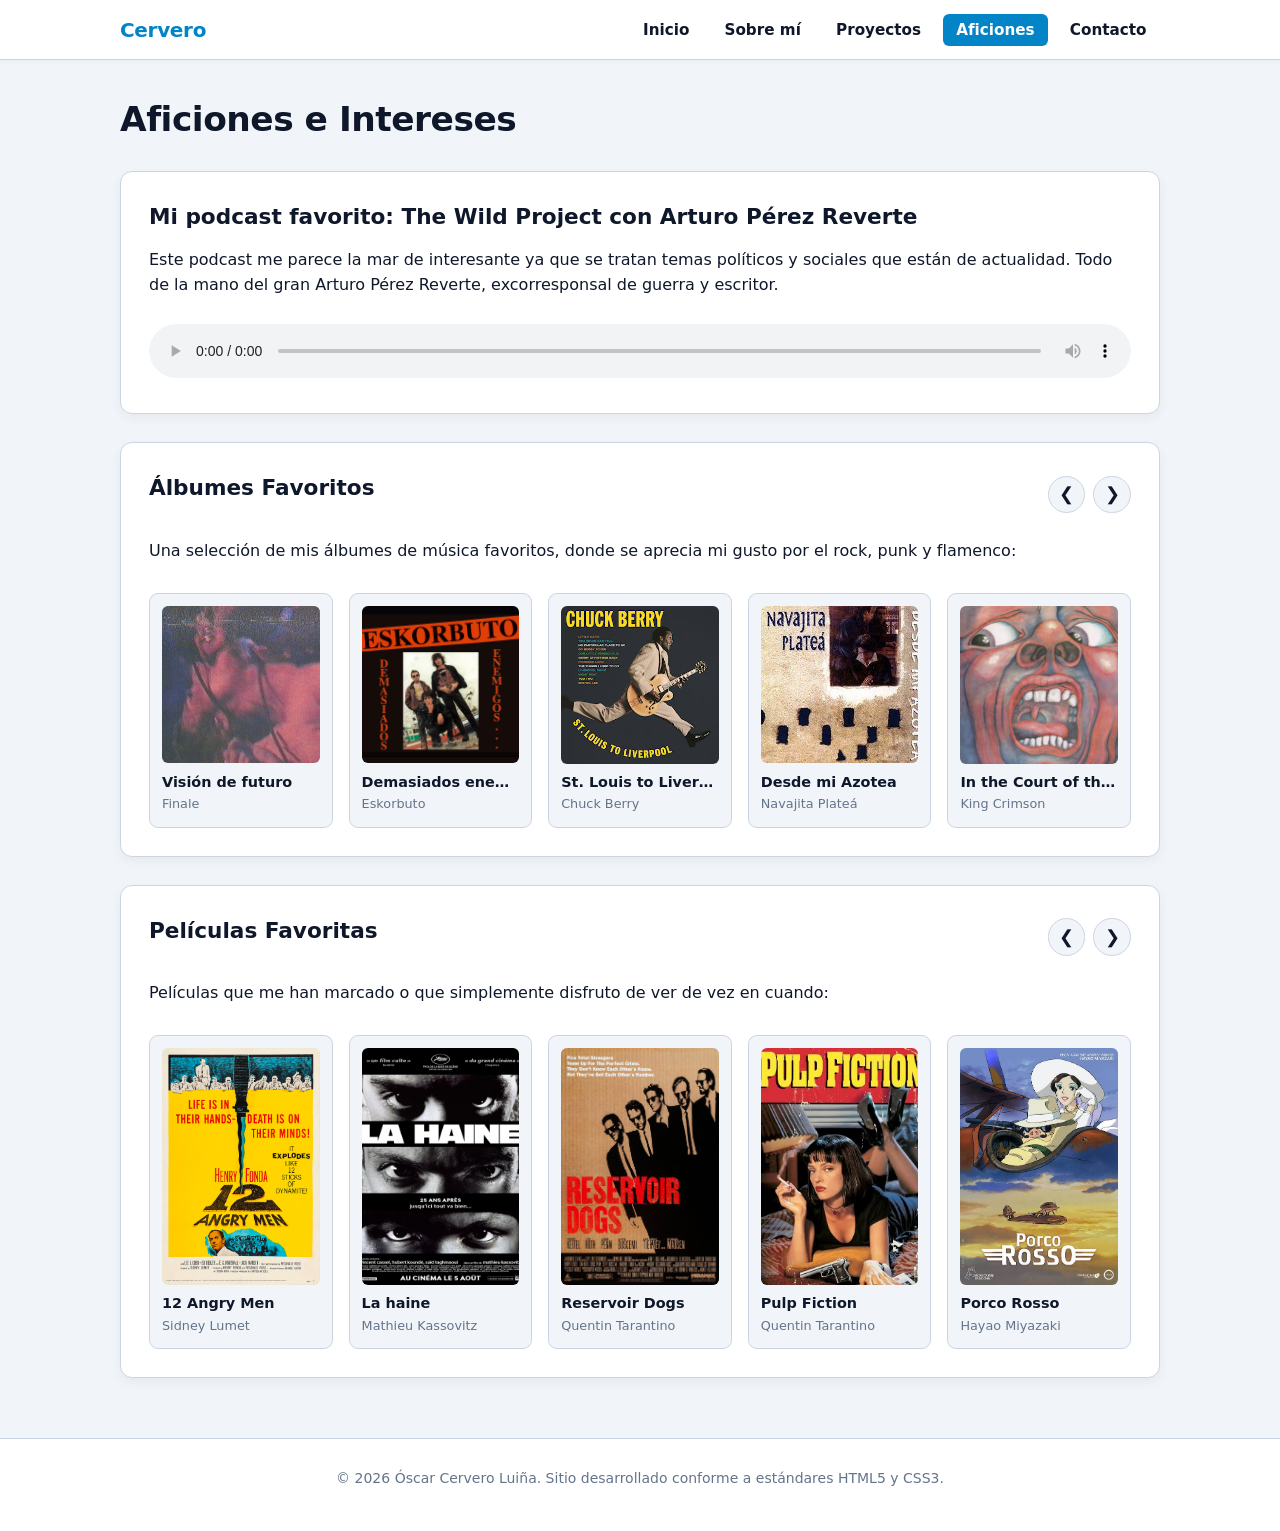
==== aficiones.html @ fde18aa8 "Add files via upload" ====
<!DOCTYPE html>
<html lang="es">
<head>
  <meta charset="UTF-8">
  <meta name="viewport" content="width=device-width, initial-scale=1.0">
  <meta name="description" content="Aficiones, música, tecnología y podcast recomendado.">
  <title>Aficiones | Mi Sitio Web</title>
  <link rel="stylesheet" href="css/base.css">
  <link rel="stylesheet" href="css/aficiones.css">
  <script src="js/layout.js" defer></script>
</head>
<body>
  <header></header>

  <main>
    <h1>Aficiones e Intereses</h1>

    <section>
      <h2>Mi podcast favorito: The Wild Project con Arturo Pérez Reverte</h2>
      <p>Este podcast me parece la mar de interesante ya que se tratan temas políticos y sociales que están de actualidad. Todo de la mano del gran Arturo Pérez Reverte, excorresponsal de guerra y escritor.</p>
      <audio controls>
        <source src="media/perezreverte.mp3" type="audio/mpeg">
        <p>Tu navegador no soporta el reproductor de audio HTML5. Puedes escucharla descargando el archivo <a href="media/perezreverte.mp3">aquí</a>.</p>
      </audio>
    </section>

    <!-- SECCIÓN 1: MÚSICA -->
    <section>
      <header>
        <h2>Álbumes Favoritos</h2>
        <nav aria-label="Navegación carrusel música">
          <button type="button" aria-label="Anteriores álbumes">&#10094;</button>
          <button type="button" aria-label="Siguientes álbumes">&#10095;</button>
        </nav>
      </header>
      
      <p>Una selección de mis álbumes de música favoritos, donde se aprecia mi gusto por el rock, punk y flamenco:</p>

      <article>
        <img src="img/finale.jpg" alt="Portada Visión de futuro de Finale">
        <h3>Visión de futuro</h3>
        <p>Finale</p>
      </article>

      <article>
        <img src="img/eskorbuto.jpg" alt="Portada Demasiados enemigos de Eskorbuto">
        <h3>Demasiados enemigos</h3>
        <p>Eskorbuto</p>
      </article>

      <article>
        <img src="img/chuck.jpg" alt="Portada St. Louis to Liverpool">
        <h3>St. Louis to Liverpool</h3>
        <p>Chuck Berry</p>
      </article>

      <article>
        <img src="img/navajita.jpg" alt="Portada Desde mi Azotea">
        <h3>Desde mi Azotea</h3>
        <p>Navajita Plateá</p>
      </article>

      <article>
        <img src="img/king.jpg" alt="Portada In the Court of the Crimson King">
        <h3>In the Court of the Crimson King</h3>
        <p>King Crimson</p>
      </article>

      <article>
        <img src="img/ramones.jpg" alt="Portada Rocket to Russia">
        <h3>Rocket to Russia</h3>
        <p>Ramones</p>
      </article>
    </section>

    <!-- SECCIÓN 2: CINE -->
    <section>
      <header>
        <h2>Películas Favoritas</h2>
        <nav aria-label="Navegación carrusel cine">
          <button type="button" aria-label="Películas anteriores">&#10094;</button>
          <button type="button" aria-label="Películas siguientes">&#10095;</button>
        </nav>
      </header>
      
      <p>Películas que me han marcado o que simplemente disfruto de ver de vez en cuando:</p>

      <article>
        <img src="img/angrymen.jpg" alt="Póster 12 Angry Men">
        <h3>12 Angry Men</h3>
        <p>Sidney Lumet</p>
      </article>

      <article>
        <img src="img/haine.jpg" alt="Póster La haine">
        <h3>La haine</h3>
        <p>Mathieu Kassovitz</p>
      </article>

      <article>
        <img src="img/dogs.jpg" alt="Póster de Reservoir Dogs">
        <h3>Reservoir Dogs</h3>
        <p>Quentin Tarantino</p>
      </article>

      <article>
        <img src="img/pulp.jpg" alt="Póster de Pulp Fiction">
        <h3>Pulp Fiction</h3>
        <p>Quentin Tarantino</p>
      </article>

      <article>
        <img src="img/porco.jpg" alt="Póster de Porco Rosso">
        <h3>Porco Rosso</h3>
        <p>Hayao Miyazaki</p>
      </article>

      <article>
        <img src="img/green.jpg" alt="Póster de Green Book">
        <h3>Green Book</h3>
        <p>Peter Farrelly</p>
      </article>
    </section>
  </main>

  <footer></footer>

  <script src="js/carrusel.js" defer></script>
</body>
</html>
---- css/base.css ----
/* ==========================================================================
   VARIABLES GLOBALES Y RESET
   ========================================================================== */
:root {
  --color-fondo: #f1f5f9;
  --color-superficie: #ffffff;
  --color-texto: #0f172a;
  --color-texto-suave: #64748b;
  --color-primario: #0284c7;
  --color-primario-hover: #0369a1;
  --color-primario-fondo: #e0f2fe;
  --color-borde: #cbd5e1;
  
  --fuente-sistema: system-ui, -apple-system, BlinkMacSystemFont, "Segoe UI", Roboto, Helvetica, Arial, sans-serif;
  --ancho-maximo: 68rem;     
  --radio-borde: 0.75rem;    
  --sombra-tarjeta: 0 0.25rem 0.75rem rgba(0, 0, 0, 0.05);
}

*,
*::before,
*::after {
  box-sizing: border-box;
  margin: 0;
  padding: 0;
}

body {
  font-family: var(--fuente-sistema);
  color: var(--color-texto);
  background-color: var(--color-fondo);
  line-height: 1.6;
  min-height: 100vh;
  display: flex;
  flex-direction: column;
}

/* ==========================================================================
   CABECERA Y NAVEGACIÓN GLOBAL
   ========================================================================== */
body > header {
  background-color: var(--color-superficie);
  border-bottom: 0.0625rem solid var(--color-borde);
  position: sticky;
  top: 0;
  z-index: 100;
  box-shadow: 0 0.125rem 0.25rem rgba(0, 0, 0, 0.03);
}

body > header > nav {
  max-width: var(--ancho-maximo);
  margin-inline: auto;
  padding: 0.85rem 1.5rem;
  display: flex;
  flex-wrap: wrap;
  justify-content: space-between;
  align-items: center;
  gap: 1rem;
}

body > header > nav > a:first-of-type {
  font-size: 1.25rem;
  font-weight: 800;
  color: var(--color-primario);
  text-decoration: none;
  letter-spacing: -0.02rem;
}

body > header ul {
  list-style: none;
  display: flex;
  flex-wrap: wrap;
  gap: 0.5rem;
}

body > header ul a {
  text-decoration: none;
  color: var(--color-texto);
  font-weight: 600;
  font-size: 0.95rem;
  padding: 0.45rem 0.85rem;
  border-radius: calc(var(--radio-borde) * 0.5);
  transition: all 0.2s ease;
}

body > header ul a:hover {
  background-color: var(--color-primario-fondo);
  color: var(--color-primario);
}

body > header ul a[aria-current="page"] {
  background-color: var(--color-primario);
  color: #ffffff;
}

a:focus-visible,
button:focus-visible,
input:focus-visible,
textarea:focus-visible {
  outline: 0.15rem solid var(--color-primario);
  outline-offset: 0.125rem;
}

/* ==========================================================================
   CONTENEDOR MAIN Y ELEMENTOS GENERALES
   ========================================================================== */
main {
  max-width: var(--ancho-maximo);
  width: 100%;
  margin-inline: auto;
  padding: 2rem 1.5rem;
  flex: 1;
}

main > h1 {
  font-size: 2.15rem;
  font-weight: 800;
  color: var(--color-texto);
  margin-bottom: 1.5rem;
  letter-spacing: -0.03rem;
}

main > section,
main > article {
  background-color: var(--color-superficie);
  border: 0.0625rem solid var(--color-borde);
  border-radius: var(--radio-borde);
  padding: 1.75rem;
  margin-bottom: 1.75rem;
  box-shadow: var(--sombra-tarjeta);
}

h2 {
  font-size: 1.35rem;
  font-weight: 700;
  margin-bottom: 0.75rem;
  color: var(--color-texto);
}

h3 {
  font-size: 1.05rem;
  font-weight: 600;
  margin-bottom: 0.35rem;
}

p {
  margin-bottom: 0.85rem;
}

main a {
  color: var(--color-primario);
  text-decoration: underline;
  text-underline-offset: 0.15rem;
}

main a:hover {
  color: var(--color-primario-hover);
}

/* ==========================================================================
   FOOTER
   ========================================================================== */
footer {
  background-color: var(--color-superficie);
  border-top: 0.0625rem solid var(--color-borde);
  text-align: center;
  padding: 1.75rem 1.5rem;
  font-size: 0.875rem;
  color: var(--color-texto-suave);
  margin-top: auto;
}
---- css/aficiones.css ----
audio {
  width: 100%;
  margin-top: 0.75rem;
  border-radius: 2rem;
}

/* ==========================================================================
   CARRUSEL
   ========================================================================== */
main > section:has(header nav) {
  display: grid;
  grid-template-columns: repeat(5, minmax(0, 1fr));
  gap: 1rem;
  align-items: start;
}

main > section:has(header nav) > header,
main > section:has(header nav) > p:first-of-type {
  grid-column: 1 / -1;
  width: 100%;
}

main > section:has(header nav) > header {
  display: flex;
  justify-content: space-between;
  align-items: center;
  flex-wrap: wrap;
  gap: 1rem;
  margin-bottom: 0.25rem;
  background: transparent;
  border: none;
  padding: 0;
  box-shadow: none;
}

main > section:has(header nav) > header nav {
  display: flex;
  gap: 0.5rem;
}

main > section:has(header nav) button {
  background-color: var(--color-fondo);
  color: var(--color-texto);
  border: 0.0625rem solid var(--color-borde);
  width: 2.35rem;
  height: 2.35rem;
  border-radius: 50%;
  display: inline-flex;
  align-items: center;
  justify-content: center;
  font-size: 1.1rem;
  cursor: pointer;
  transition: all 0.2s ease;
}

main > section:has(header nav) button:hover {
  background-color: var(--color-primario);
  color: #ffffff;
  border-color: var(--color-primario);
}

main > section:has(header nav) > article {
  background-color: var(--color-fondo);
  border: 0.0625rem solid var(--color-borde);
  border-radius: calc(var(--radio-borde) * 0.75);
  padding: 0.75rem;
  display: flex;
  flex-direction: column;
  box-shadow: none;
  margin-bottom: 0;
  min-width: 0;
  transition: transform 0.2s ease, box-shadow 0.2s ease;
}

main > section:has(header nav) > article:nth-of-type(n+6) {
  display: none !important;
}

main > section:has(header nav) > article:hover {
  transform: translateY(-0.25rem);
  box-shadow: 0 0.5rem 1rem rgba(0, 0, 0, 0.08);
}

main > section:has(header nav) > article > img {
  width: 100%;
  aspect-ratio: 1 / 1;
  object-fit: cover;
  border-radius: calc(var(--radio-borde) * 0.5);
  margin-bottom: 0.6rem;
  display: block;
}

main > section:last-of-type:has(header nav) > article > img {
  aspect-ratio: 2 / 3;
}

main > section:has(header nav) > article > h3 {
  font-size: 0.9rem;
  line-height: 1.25;
  margin-bottom: 0.2rem;
  white-space: nowrap;
  overflow: hidden;
  text-overflow: ellipsis;
}

main > section:has(header nav) > article > p {
  font-size: 0.8rem;
  color: var(--color-texto-suave);
  margin-bottom: 0;
  white-space: nowrap;
  overflow: hidden;
  text-overflow: ellipsis;
}
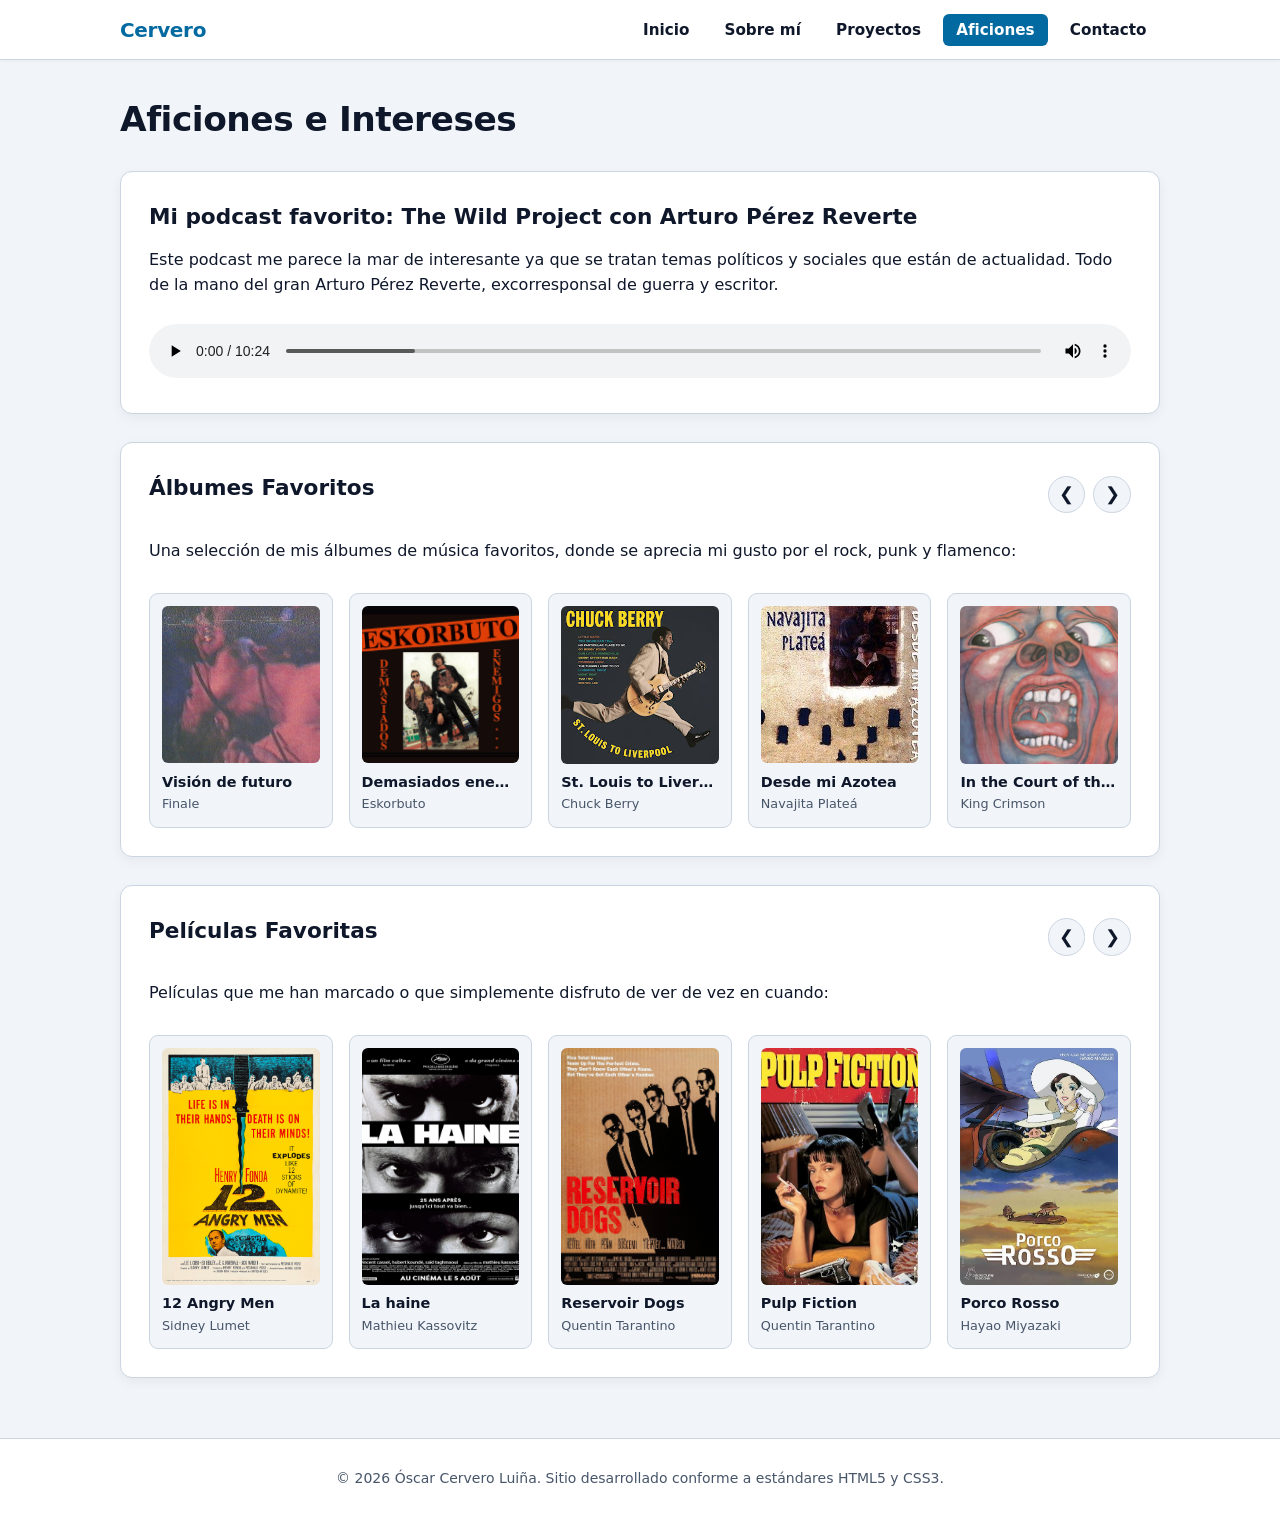
==== commit 6084e54c: "Add files via upload" ====
--- a/aficiones.html
+++ b/aficiones.html
@@ -20,7 +20,7 @@
       <p>Este podcast me parece la mar de interesante ya que se tratan temas políticos y sociales que están de actualidad. Todo de la mano del gran Arturo Pérez Reverte, excorresponsal de guerra y escritor.</p>
       <audio controls>
         <source src="media/perezreverte.mp3" type="audio/mpeg">
-        <p>Tu navegador no soporta el reproductor de audio HTML5. Puedes escucharla descargando el archivo <a href="media/perezreverte.mp3">aquí</a>.</p>
+        <p>Tu navegador no soporta el reproductor de audio HTML5. Puedes <a href="media/perezreverte.mp3">descargar el archivo de audio del podcast en formato MP3</a> para escucharlo.</p>
       </audio>
     </section>
 
--- a/css/base.css
+++ b/css/base.css
@@ -5,9 +5,9 @@
   --color-fondo: #f1f5f9;
   --color-superficie: #ffffff;
   --color-texto: #0f172a;
-  --color-texto-suave: #64748b;
-  --color-primario: #0284c7;
-  --color-primario-hover: #0369a1;
+  --color-texto-suave: #475569;
+  --color-primario: #0369a1;
+  --color-primario-hover: #075985;
   --color-primario-fondo: #e0f2fe;
   --color-borde: #cbd5e1;
   
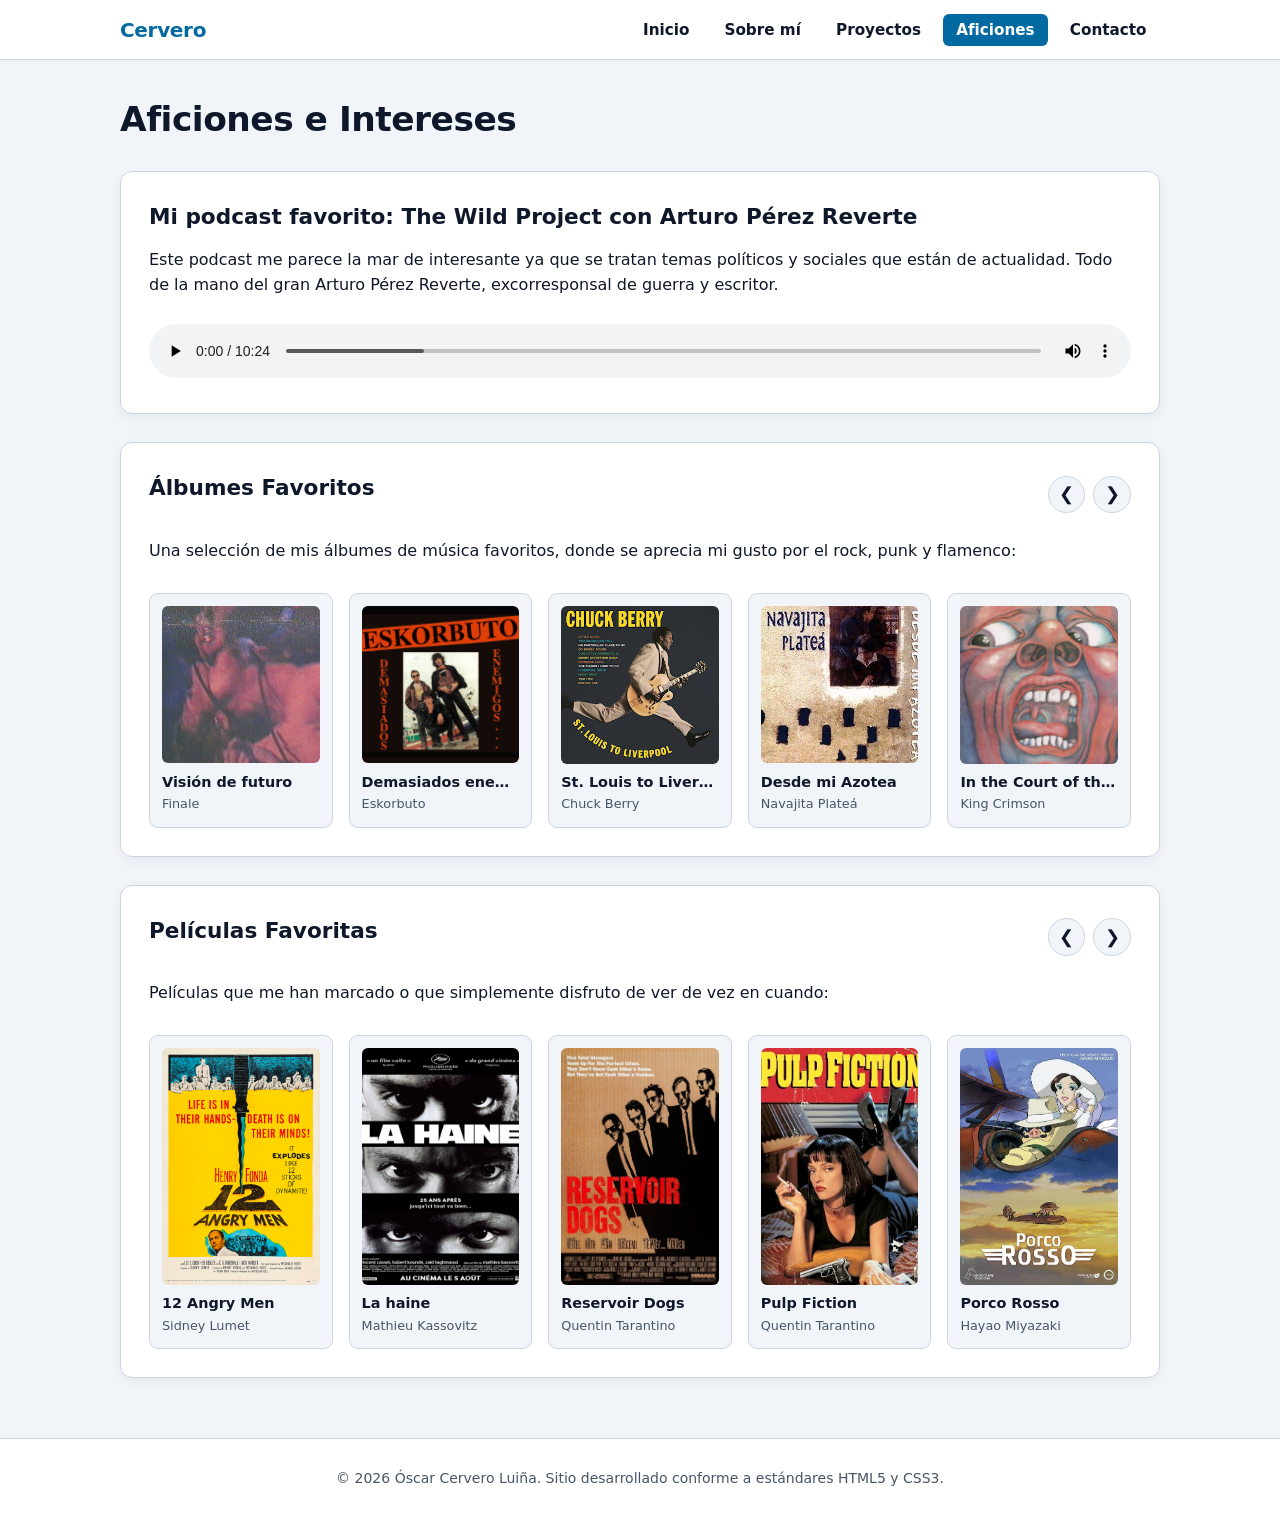
==== commit 1b2c4a94: "Add files via upload" ====
--- a/aficiones.html
+++ b/aficiones.html
@@ -20,7 +20,7 @@
       <p>Este podcast me parece la mar de interesante ya que se tratan temas políticos y sociales que están de actualidad. Todo de la mano del gran Arturo Pérez Reverte, excorresponsal de guerra y escritor.</p>
       <audio controls>
         <source src="media/perezreverte.mp3" type="audio/mpeg">
-        <p>Tu navegador no soporta el reproductor de audio HTML5. Puedes <a href="media/perezreverte.mp3">descargar el archivo de audio del podcast en formato MP3</a> para escucharlo.</p>
+        <p>Tu navegador no soporta el reproductor de audio HTML5.</p>
       </audio>
     </section>
 
